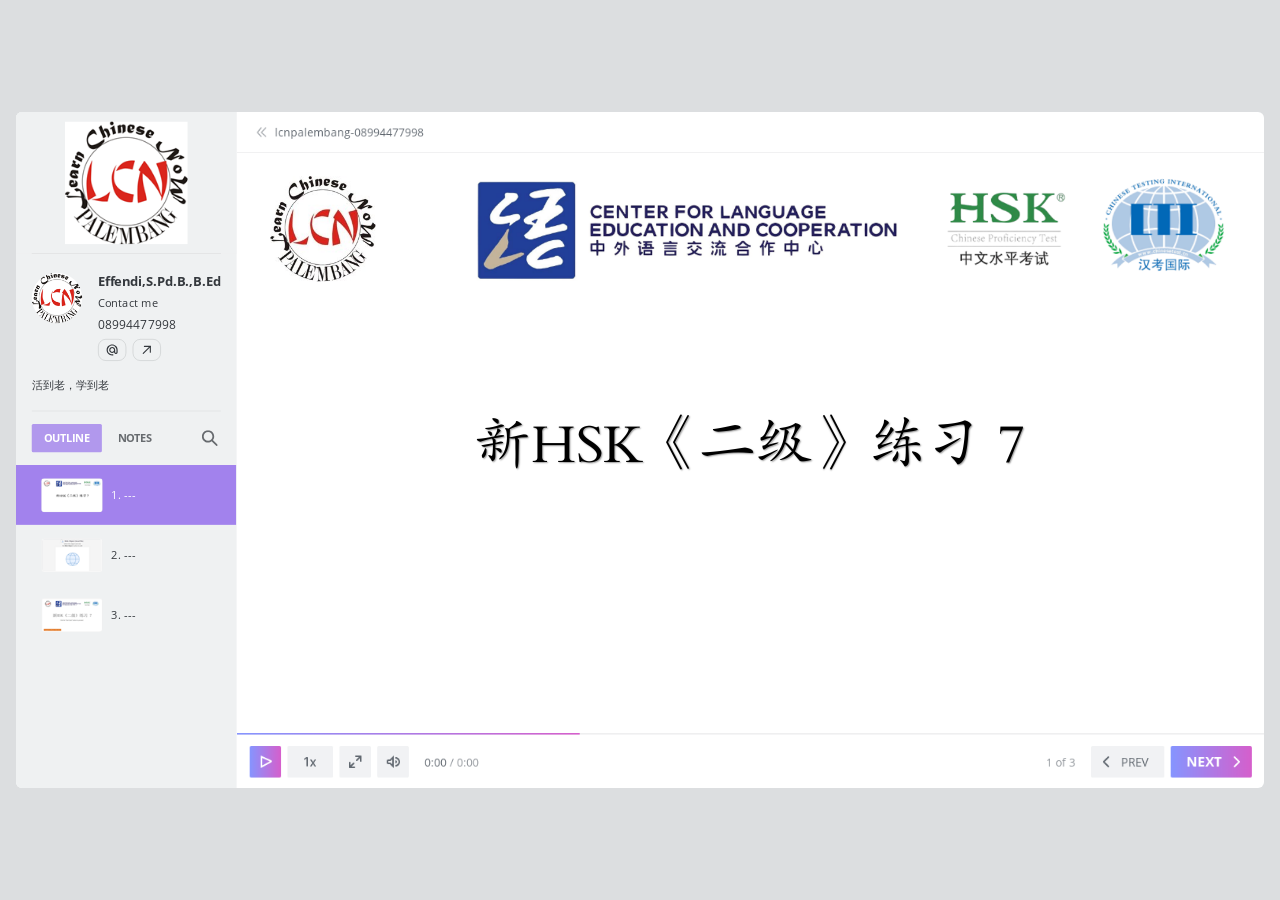
==== index.html @ e1f9e229 "Add files via upload" ====
<!DOCTYPE html>
<!-- Created with iSpring --><!-- 1576 864 --><!--version 11.7.0.5 --><!--type html --><!--mainFolder ./ -->
<html style=background-color:#dcdee0;>
<head>
    <meta http-equiv="Content-Type" content="text/html;charset=utf-8"/><meta name="viewport" content="width=device-width,initial-scale=1,minimum-scale=1,maximum-scale=1,user-scalable=no"/><meta name="format-detection" content="telephone=no"/><meta name="apple-mobile-web-app-capable" content="yes"/><meta name="apple-mobile-web-app-status-bar-style" content="black"/><meta http-equiv="X-UA-Compatible" content="IE=edge"/><meta name="msapplication-tap-highlight" content="no"/><title>NEW HSK2 LESSON 07</title><link rel="apple-touch-icon-precomposed" href="data/apple-touch-icon.png"/><link rel="shortcut icon" type="image/ico" href="data/favicon.ico"/><style>body {background-color:#dcdee0;}#spr0_74ee72 {display:none;}</style>
    
    
    <style>
		#playerView {
			position:absolute;
			-webkit-tap-highlight-color:rgba(0,0,0,0);
			-webkit-user-select:none;
			-moz-user-select:none;
			-webkit-touch-callout:none;
			-webkit-user-drag:none;
		}
		#playerView * {
			position:absolute;
		}
		#preloader {
			width: 50px;
			height: 50px;
			position: absolute;
			top: 0;
			left: 0;
			bottom: 0;
			right: 0;
			margin: auto;
			border-radius: 10px;
			background-color: rgba(0, 0, 0, 0.5);
		}

		#preloader::after {
			content: '';
			position: absolute;
			background: url([data-uri]);
			background-size: cover;
			top: 0;
			left: 0;
			bottom: 0;
			right: 0;
			animation: preloader_spin 1s infinite linear;
			-webkit-animation: preloader_spin 1s infinite linear;
		}

		@keyframes preloader_spin { 0% {transform: rotate(0deg);} 100% {transform: rotate(360deg);} }
		@-webkit-keyframes preloader_spin { 0% {-webkit-transform: rotate(0deg);} 100% {-webkit-transform: rotate(360deg);}}
    </style>
</head>
<body>
	<div id="preloader"></div>
	<script src="data/browsersupport.js?75CEB48C"></script>
	<script src="data/player.js?75CEB48C"></script>
    <div id="content"></div>
    <div id="spr0_74ee72"></div>
    <script>
		document.addEventListener("DOMContentLoaded", () => (function(startup){
			function start(savedPresentationState)
			{
				var presInfo = "eNrVWktv28gd/yqEitwshaSol3to+VJMmBa1Im0nmwQCJY6saShS4UNer2EgRS9Fu+eee9qeCuyhl+7203R3u731K/Q/M6REinrYaVqgSWxJM7/[base64]/+Mt3P/72m39++PW//vbVj3/[base64]/KgrQpmFmiStkvg1uHwasiuHtY5niXGPvRaIcc+9GzErp3BD0poTuH0au0hD6i5coroiX+MDopyd3hd1sb4LVFKYJJnMeQRzTR70lAs3V/OwpOKJsIuEQkyEhWuOTELAuSh5w9oQgog5RdSWm2m5qm1dtyu1uXOq12XeGVVl0Qm822KGsqL7QemOBZ4sY+9pDQ+BVx8XR7dUo975RTPZkvJoV60unSVJeaIJC3VgLU4U822n1BKuYfvoEq//2H3/3w7Vc/ffun7z/8/qfvfvPDX//IdVjV42nag0LkfYPnBXpeanSkXkdqQbGXWh2xI6K6IJAqhDPzvX6bmZhZw8sO8+yPlJ1mpYM5BNN3YARKIp67SxRnSzajd8Ve7rKXd+x1xl5uQwbesnyXFwVN6dW7usBDwxP5eq8ryfVOU5SbktqXW01lh+XFnZYX91tefKLl/[base64]/udqVOu9UWoQ9ohKPYE3vtbqdF2W4BvDLgBj7m9RZ4T44yFz4xczrq0ZDZSIGPSiF+cilwRYrJcTGa/y1jVOQBZlImTv/zcxdXRJGKovCNbrspdoWNHGLG1C1veqXNYjAAyVbG0EY3IeIujQrP1pb6nZ4Aza+gfQsybcO4jPC2EVvc21vcORst8CT0vYoY7U8uxiYogSgdjydh5KFo5Ho4hXpBRuHQD6OY1vEY2oniTt/dRGEaeGSJboLsP9P7faEvgsTh0p3iBIoy1ILkbkmuJ7ZlGhqdOQgBHeZ0FCQbOvI0wStUoiaLXVHXPoraWbhCUYmYpumi3noCMQd9kZQoNKGmNrUnUtihVp/+eSKdqkKSKHUl/TFkTLhJ/ScOW7o3+xyuqZqu88fO0461h8KjrMEoVDzShpbWOco9wgs3ulPSJAmDshAeuokQgHuQATcRBDsYmw0MOYduu9fako7k7Eb/dquvquX9t2sZXoxkzdAHzgEx1n7NZRG6/[base64]/fbNe4RjD+XyKoQhVZRpt7uGwOAD18uXscg+rVppQ0kXkEIre0E1jVASSxQlE0shNUJXMMEKr6uoI3eLAK9GmVhikiwmK4iKUrluBf1elQtSPigtXoZ8ukMpMvs8OM9juuwvs321Nlgsc4PgdDtQ0TsIF/pKaWM+dkIkaMrOs/TnHN3MffpIrjG6RpwNrjNYKLFI/wT5aobU0AdVwCxYjN5rO109P5oAJXJy7kl42vQ1LoqmcmGiWFHUnLbX4eRAmKN7p0JJzSCyhyAhm4c6NK2AcrpXfNmWCE38j14Q6KGb33OxDLmdGYBqmUYwccuyqSKuowh5ekH4xJv6vCQ2BJKlBeA6Vsayqum0biqmP5ZEhj01Z0c2xIqvnY8caK/[base64]/mvFihZlvWwBlZJkvHsWpaNthelYfUyYeg+ksDDHdpQtqDy3TCTv8CJ9ws9X0unsIYH+w6Vj7RPwwmCUy/yISXHdvWpQO2Jgrl73aASFoTZ5GXHdsjfWjKrwAwQuR+tQvCEoXmiD4C5LMscyrJQdfzzCjTuLJMCMd8kbibzg0Z9HI0oqFK6Ro21AIHoBdDU4dMAPCrMOXm7gqRfrKCpk97CAQyjrJWQjbI2IeDNKOpWRcyZBNUBWdkqMSbJL/DKLo7oafdNJmHEVCNOQ/HdOCgpEl6kf3izEeqWTLHgAwXLg4aGYeRfA2tAgLVMm2oYlq+QiIh8Dgtcgm1neCRbFNT6pEbo2gvZCybZo7iZN/[base64]/y7rU8RGtG3CyopOp0yyuLGLmq1DOxk4hmzui3F2GLSnn27wCkZnelXL6JHcpdUSeo7OalxWu0i0LxHyMhw4SddIHHx2aXw+7stQ8LVdhnfvuCBMONdbucGUDG5Tcvfg7mDPwx7dI76l4pBvDjg3yTIwqwpAUn/5rLGTbSmt97ndTRK0WCbHOBAzZVLuZ0aicj+nxyhyiI2twugygiHt05gzxnB1YfXmkUZdC/Bkwx7l9Si9n2Dij2OYTXSqZZryEMqhYpB0tuHeAtkfx9s4HUo+rZfkv71UNl9CJ9KKJBZhPrxsUAML5OnTohFymwmSXta2oNe6YhsO6b7XaBLjJKNFg+/xhY3G3rGKdiS7N9ua3pcvTYeuUB2ihZtZAuQmHTiTn9WgsoDXYep7NDZ9/I7WIdAfmnS1H84iuIyRVd+Nc2+ycvcLxmwdIo83RCFCjpnD1uWRega2GKh0KFRJ1PilPfAjUdh07PXoCA5duMl0DvV0Rp/[base64]/Xr6NS1ZYyOhGboeGOPvH75mMHYByjIDwpV9LgTril6IHh7+DWzMgZo=";
				PresentationPlayer.start(presInfo, "content", "playerView", onPlayerInit, savedPresentationState);
				function onPlayerInit(player)
				{
					(function(player){
	(function(player)
{
	function findConnector(win)
	{
		var retries = 0;
		while (!win.ispringPresentationConnector && win.parent && win.parent != win)
		{
			++retries;
			if (retries > 7)
			{
				return null;
			}

			win = win.parent;
		}
		return win.ispringPresentationConnector;
	}

	function getConnector()
	{
		var api = findConnector(window);
		if (!api && window.opener && (typeof(window.opener) != "undefined"))
		{
			api = findConnector(window.opener);
		}
		return api;
	}

	try
	{
		var connector = getConnector();
		if (connector)
		{
			connector.register(player);
		}
	}
	catch (e) {}
})(player);

})(player);

					var preloader = document.getElementById("preloader");
					preloader.parentNode.removeChild(preloader);
				}
			}

			if (startup)
				startup(start);
			else
				start();
		})());
    </script>
</body>
</html>
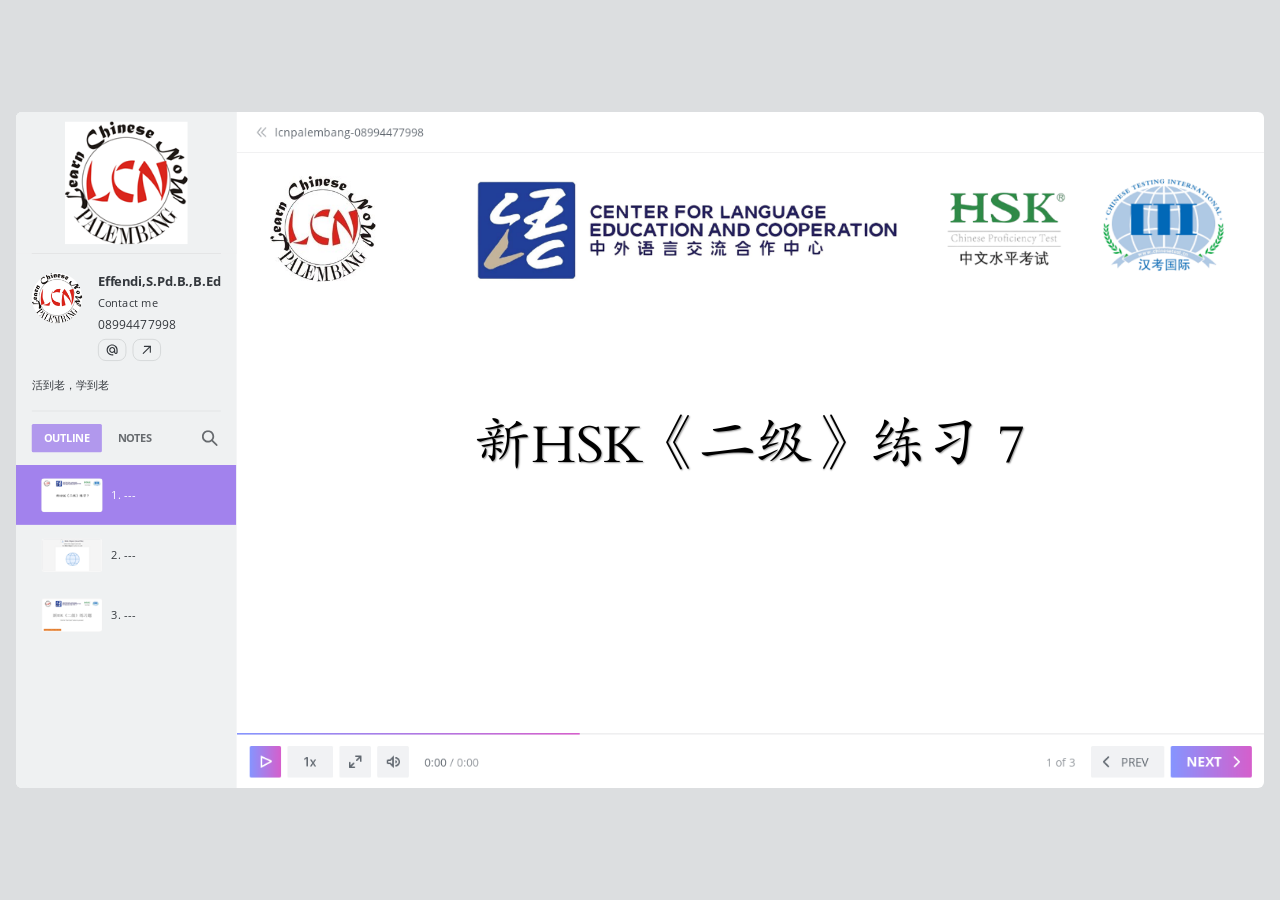
==== commit 599e3fe3: "Add files via upload" ====
--- a/index.html
+++ b/index.html
@@ -2,7 +2,7 @@
 <!-- Created with iSpring --><!-- 1576 864 --><!--version 11.7.0.5 --><!--type html --><!--mainFolder ./ -->
 <html style=background-color:#dcdee0;>
 <head>
-    <meta http-equiv="Content-Type" content="text/html;charset=utf-8"/><meta name="viewport" content="width=device-width,initial-scale=1,minimum-scale=1,maximum-scale=1,user-scalable=no"/><meta name="format-detection" content="telephone=no"/><meta name="apple-mobile-web-app-capable" content="yes"/><meta name="apple-mobile-web-app-status-bar-style" content="black"/><meta http-equiv="X-UA-Compatible" content="IE=edge"/><meta name="msapplication-tap-highlight" content="no"/><title>NEW HSK2 LESSON 07</title><link rel="apple-touch-icon-precomposed" href="data/apple-touch-icon.png"/><link rel="shortcut icon" type="image/ico" href="data/favicon.ico"/><style>body {background-color:#dcdee0;}#spr0_74ee72 {display:none;}</style>
+    <meta http-equiv="Content-Type" content="text/html;charset=utf-8"/><meta name="viewport" content="width=device-width,initial-scale=1,minimum-scale=1,maximum-scale=1,user-scalable=no"/><meta name="format-detection" content="telephone=no"/><meta name="apple-mobile-web-app-capable" content="yes"/><meta name="apple-mobile-web-app-status-bar-style" content="black"/><meta http-equiv="X-UA-Compatible" content="IE=edge"/><meta name="msapplication-tap-highlight" content="no"/><title>NEW HSK2 LESSON 07</title><link rel="apple-touch-icon-precomposed" href="data/apple-touch-icon.png"/><link rel="shortcut icon" type="image/ico" href="data/favicon.ico"/><style>body {background-color:#dcdee0;}#spr0_72e38f {display:none;}</style>
     
     
     <style>
@@ -49,15 +49,15 @@
 </head>
 <body>
 	<div id="preloader"></div>
-	<script src="data/browsersupport.js?75CEB48C"></script>
-	<script src="data/player.js?75CEB48C"></script>
+	<script src="data/browsersupport.js?CAB927E7"></script>
+	<script src="data/player.js?CAB927E7"></script>
     <div id="content"></div>
-    <div id="spr0_74ee72"></div>
+    <div id="spr0_72e38f"></div>
     <script>
 		document.addEventListener("DOMContentLoaded", () => (function(startup){
 			function start(savedPresentationState)
 			{
-				var presInfo = "eNrVWktv28gd/yqEitwshaSol3to+VJMmBa1Im0nmwQCJY6saShS4UNer2EgRS9Fu+eee9qeCuyhl+7203R3u731K/Q/M6REinrYaVqgSWxJM7/[base64]/+Mt3P/72m39++PW//vbVj3/[base64]/KgrQpmFmiStkvg1uHwasiuHtY5niXGPvRaIcc+9GzErp3BD0poTuH0au0hD6i5coroiX+MDopyd3hd1sb4LVFKYJJnMeQRzTR70lAs3V/OwpOKJsIuEQkyEhWuOTELAuSh5w9oQgog5RdSWm2m5qm1dtyu1uXOq12XeGVVl0Qm822KGsqL7QemOBZ4sY+9pDQ+BVx8XR7dUo975RTPZkvJoV60unSVJeaIJC3VgLU4U822n1BKuYfvoEq//2H3/3w7Vc/ffun7z/8/qfvfvPDX//IdVjV42nag0LkfYPnBXpeanSkXkdqQbGXWh2xI6K6IJAqhDPzvX6bmZhZw8sO8+yPlJ1mpYM5BNN3YARKIp67SxRnSzajd8Ve7rKXd+x1xl5uQwbesnyXFwVN6dW7usBDwxP5eq8ryfVOU5SbktqXW01lh+XFnZYX91tefKLl/[base64]/udqVOu9UWoQ9ohKPYE3vtbqdF2W4BvDLgBj7m9RZ4T44yFz4xczrq0ZDZSIGPSiF+cilwRYrJcTGa/y1jVOQBZlImTv/zcxdXRJGKovCNbrspdoWNHGLG1C1veqXNYjAAyVbG0EY3IeIujQrP1pb6nZ4Aza+gfQsybcO4jPC2EVvc21vcORst8CT0vYoY7U8uxiYogSgdjydh5KFo5Ho4hXpBRuHQD6OY1vEY2oniTt/dRGEaeGSJboLsP9P7faEvgsTh0p3iBIoy1ILkbkmuJ7ZlGhqdOQgBHeZ0FCQbOvI0wStUoiaLXVHXPoraWbhCUYmYpumi3noCMQd9kZQoNKGmNrUnUtihVp/+eSKdqkKSKHUl/TFkTLhJ/ScOW7o3+xyuqZqu88fO0461h8KjrMEoVDzShpbWOco9wgs3ulPSJAmDshAeuokQgHuQATcRBDsYmw0MOYduu9fako7k7Eb/dquvquX9t2sZXoxkzdAHzgEx1n7NZRG6/[base64]/fbNe4RjD+XyKoQhVZRpt7uGwOAD18uXscg+rVppQ0kXkEIre0E1jVASSxQlE0shNUJXMMEKr6uoI3eLAK9GmVhikiwmK4iKUrluBf1elQtSPigtXoZ8ukMpMvs8OM9juuwvs321Nlgsc4PgdDtQ0TsIF/pKaWM+dkIkaMrOs/TnHN3MffpIrjG6RpwNrjNYKLFI/wT5aobU0AdVwCxYjN5rO109P5oAJXJy7kl42vQ1LoqmcmGiWFHUnLbX4eRAmKN7p0JJzSCyhyAhm4c6NK2AcrpXfNmWCE38j14Q6KGb33OxDLmdGYBqmUYwccuyqSKuowh5ekH4xJv6vCQ2BJKlBeA6Vsayqum0biqmP5ZEhj01Z0c2xIqvnY8caK/[base64]/mvFihZlvWwBlZJkvHsWpaNthelYfUyYeg+ksDDHdpQtqDy3TCTv8CJ9ws9X0unsIYH+w6Vj7RPwwmCUy/yISXHdvWpQO2Jgrl73aASFoTZ5GXHdsjfWjKrwAwQuR+tQvCEoXmiD4C5LMscyrJQdfzzCjTuLJMCMd8kbibzg0Z9HI0oqFK6Ro21AIHoBdDU4dMAPCrMOXm7gqRfrKCpk97CAQyjrJWQjbI2IeDNKOpWRcyZBNUBWdkqMSbJL/DKLo7oafdNJmHEVCNOQ/HdOCgpEl6kf3izEeqWTLHgAwXLg4aGYeRfA2tAgLVMm2oYlq+QiIh8Dgtcgm1neCRbFNT6pEbo2gvZCybZo7iZN/[base64]/y7rU8RGtG3CyopOp0yyuLGLmq1DOxk4hmzui3F2GLSnn27wCkZnelXL6JHcpdUSeo7OalxWu0i0LxHyMhw4SddIHHx2aXw+7stQ8LVdhnfvuCBMONdbucGUDG5Tcvfg7mDPwx7dI76l4pBvDjg3yTIwqwpAUn/5rLGTbSmt97ndTRK0WCbHOBAzZVLuZ0aicj+nxyhyiI2twugygiHt05gzxnB1YfXmkUZdC/Bkwx7l9Si9n2Dij2OYTXSqZZryEMqhYpB0tuHeAtkfx9s4HUo+rZfkv71UNl9CJ9KKJBZhPrxsUAML5OnTohFymwmSXta2oNe6YhsO6b7XaBLjJKNFg+/xhY3G3rGKdiS7N9ua3pcvTYeuUB2ihZtZAuQmHTiTn9WgsoDXYep7NDZ9/I7WIdAfmnS1H84iuIyRVd+Nc2+ycvcLxmwdIo83RCFCjpnD1uWRega2GKh0KFRJ1PilPfAjUdh07PXoCA5duMl0DvV0Rp/[base64]/Xr6NS1ZYyOhGboeGOPvH75mMHYByjIDwpV9LgTril6IHh7+DWzMgZo=";
+				var presInfo = "eNrVWktz28gR/isopnwTaQAEX8ohwYsWShDBJSDJXtvFAomhODEI0HhQq1WpyqlcUsmec85pc0rVHnLJbn5NdjebW/5CemYAEiD4kBwnVbEtkZz+pt/d0wP6voZrp7X7jixpbV7Q60qnKdUlUe3Ve512uy7yoiL3ej1VFPmH2kktAfBAv+bO7HORM3XbtgYc3wHClFD8abB0fbSYuMFNne/2epLU6fR6XaDf1k4Fscuf1Oa1044Ir1PAT8MI2cto3GmJPbErAGy5qp2KvNA+qaVELxzHKU7QWBAanQY/bv2cQGqnr+9rAVD12QwFHj6xG0OvoTROlIbuAeBXQFLDIHGnCbdAsDCBhX/85bsff/vNPz/8+l9/++rHP3/N3jO9avMkWZ6+ef7m+QQnDf/uzfOiHYBBW6b98mbhYr8xDRdMnVrZ1GHt9J561XMT983z5TxMQqGxpKxAXE+iTuhJDyc1lUD9Mt4Pb4pwodWmeHh9eJy6JBLjie8G72oPD2/3CynK6OyQET9WCPUQDcl97R35BR+TKEUnNXcdq+USNsX0I0CaIk2AmevHiC7Tdw9vH04YOohLaOkwellGN4/wTopo4Qh6eRhNzNyAZ2VF2hTMPFHl7JfBrcPgVRHcPaxzvEuN/Wi0Q4/96FkJ3TuCnpTQncPoVVpCH7Fy5RXREn8YnZT07vC7vQ3w2qKUwSTPY6gjWuj3JKHZur+dBSdUTARSIpJkpCpcsmOWJclDLp5wBJRB2q6kNNtNTdPqbbndrUudVruu8EqrLojNZluUNZUXWg9M8axwYx97SGj8ioR4ur06pZF3yqWezBeTQj/pdGmpS01QyFsbAebwJxvrviAd8w/fQJf//sPvfvj2q5++/dP3H37/03e/+eGvf+Q6rOvxtOzBIPK+wfMC3S81OlKvI7Wg2UutjtgRUV0QSBfCmftev81czLzhZZt59kfKdrPWwQKC6TtwAmURz90lirMlm/G7Yi932cs79jpjL7chA295vsuLgqb06l1d4OtSX+Trva4k1ztNUW5Kal9uNZUdnhd3el7c73nxiZ7/f3PsPfXFbTgWxjyYma6Nvw2FN8/PLVs+lx2ZzQuKrHCdxjxZ+OQACamllblgtvaMV+qvMYnee9j4Xsm8zBwWrfG0zGuUwz2r1iSvxFnhE6nE98na38u1xu9T/OXSd+9QxIJcTJdWv682BUGt93p8CwpVUeo9vdWpS7rcFQW13WvyfDldCLesTnekRfNxafHUbHjIosN63rAf1CinmrVEAWe79FiFEL3ONJkFCd+4DWezGuyTIRINvt3tSp12qy3COaARiTCZ9drdTouK3QJ4ZcANfMz7LcieHBUufGLhdNSjKbPRAh/VQvzkWuCKFpPjajT/W86o6APCpEyd/ufnLq6oIhVV4RvddhOm840eYibULRO9ErGYDMCylQm00U2IuEujIrO1ZX6nJ8DhV7C+xfc6G8FlhLeN2JLe3pLO2WiBJ6HvVdRof3I1NkkJTOl4PAkjD0Uj18Mp9AsyCod+GMW0j8dwnCju9N1NFKaBR5YoEXT/md7vC30RNA6X7hQn0JShFyR3S3I9sS3T0OjMQRjoMKejINnwkacJXqESN1nsirr2UdzOwhWKSsw0TRf11hOYOeiLpMShKTW7Te2JHHaY1ad/nsinapAkSl1JfwwbE25S/0nAlu7NvoBrqqbr/LH99MTaw+FR3mAcKhFpC9BLjkqP8MKN7pQ0ScKgrISHbiIE4B5UwE0EyQ7OZgNDLqHb7rW2tCM1u7G/3eqrapn+dq3Di5GsGfrAOaDGOq65LkL3f64MrfWSY7u9tqgpRU78McdSJtUs7QgtXmk/hVMlyo/LkG0WVVUexSdG0zDw9uTLhhUUTV/6WFZV1fQW+ftEftWwfZRaewL3MSp9XIHuYFJV5xGcHsgpFSRR6A/[base64]/PDDMh9d4H9u63JcoEDHL/DgZrGSbjAX1IX63kQMlVD5pZ1POf4Zu7DT3KF0S3ydBCN0dqAReon2EcrtNYmoBZuwWLkRtP5+unJHDCBi/NQ0sumtxFJLJUTE82Sou3kSC1+HoQJincGtBQckksoMoJZuJNwBYLDtfHbrkxw4m/0mtAAxeyem33I9cwYTMM0ipFDtl0VeRVN2CMLyi/GJP41oSGQIjWIzKEyllVVt21DMfWxPDLksSkrujlWZPV87FhjRX9hDMhZE3IJ/JsjboJucBDg4IYLZ3SBPo0gj6D38rIcx7oYD+WBbgIrJQTTFhyp0gObBvKV8UJ2DGswVi5h/8Am3wKsq5/LvXWAha07jjF4QTbK0yk0BjzBPnQaGMSTBAw4vBk6kE5a0THrHGu4Ns0Jl7vtutQMC0wajZhFdCdRK/VwyAVuFFGjKvsKThjoL53ME8QRpC8fQA9H+tUGTZoIDtOqvfa5MRjrA5nqmC0bpuG8Gl9Y1HonjQIOvO2W/Edb6SFeA2t0IZtlJrPZo7mA9jbMNfpoPDyzHItZwAqKo99sVLeRaI0HY6s/Vq1LGImywHHPPrvUbebAywtFHz0jWfvMsRxQLyfZzyr8roDdroDRej4QsGsZtL6QR+fMEHWkw4I2vjacM/IFUYSgyXvcLU7mHLZhwoEqQivXT1lO5zXKuDqOrJ5dgB/GmqVe0jf2peIYjkmcqoXTlFwlKuC+QfyxAfahgVZAxoX8ooQa4mmSRlWgaQzOizgTB+8qIOatAoq1PQrLG4k8HGYJuXYmmZ8YSFXHwOgSwtcnh8pstrVMktgKyou5LNaoGckaOCPLZOU4Vk3LBt+r8pAG+RBUf2mA4y5NKHsImU7E6V/ghJulvs/[base64]/LDYnOWz0W6uQ5p1wzzbsoYp2/a1NdKo3qRfutzSjeNbuBOUHF50CdtvDFQLQqc6RR4Ogeb7wWk4mILb0TTJ94BMmUYkCzjop1nXY4clO4n1AsZBiOdi6aMEUdmYKOZO2TGOZiEE3kdwstNogRCaBVlgLqCzklalWC8hk0j9WFWCdU7K5rxKeKWTsie/KalwQEJi5um0zsqpS7LDv8vOKeIjemzCyopOp0yzuLGLm63DcTJwDNncl+NsM1hPP93gFYzO9KqW8SO1S7slnDk663FZ7yLZvkTIy3AQJF0jefDZpfH5uC9Dw9d2Od6944Iw4Vxv5QZTMrhNyd2DuwOahz1KI7Gl6pBvDjg3ySow6wrAUn/5rLFTbKms94XdTRK0WCbHJBA3ZVruF0aycr+kxxhySIytwugygiHt07gzxnB1Yf3mkU5dK/Bkxx6V9Si7n+DijxOYTXSqZZryENqhYpBytuHeAtUfx9s4HVo+7Zfkv71UiC/hJNKKLBZhPrxsUAML9OnTphFymwmSXta2oNe6YhsOOX2v0STGScaLJt/jGxvNvWMd7Uh1b8ia3pcvTYeuUBuihZt5AvQmJ3CmP+tBZQWvw9T3aG76+B3tQ2A/[base64]/Xr6NS1ZYyOhGboeOOPvH75mMHYByioD0pV9LiTril6IHh7+DdFUgU8=";
 				PresentationPlayer.start(presInfo, "content", "playerView", onPlayerInit, savedPresentationState);
 				function onPlayerInit(player)
 				{
